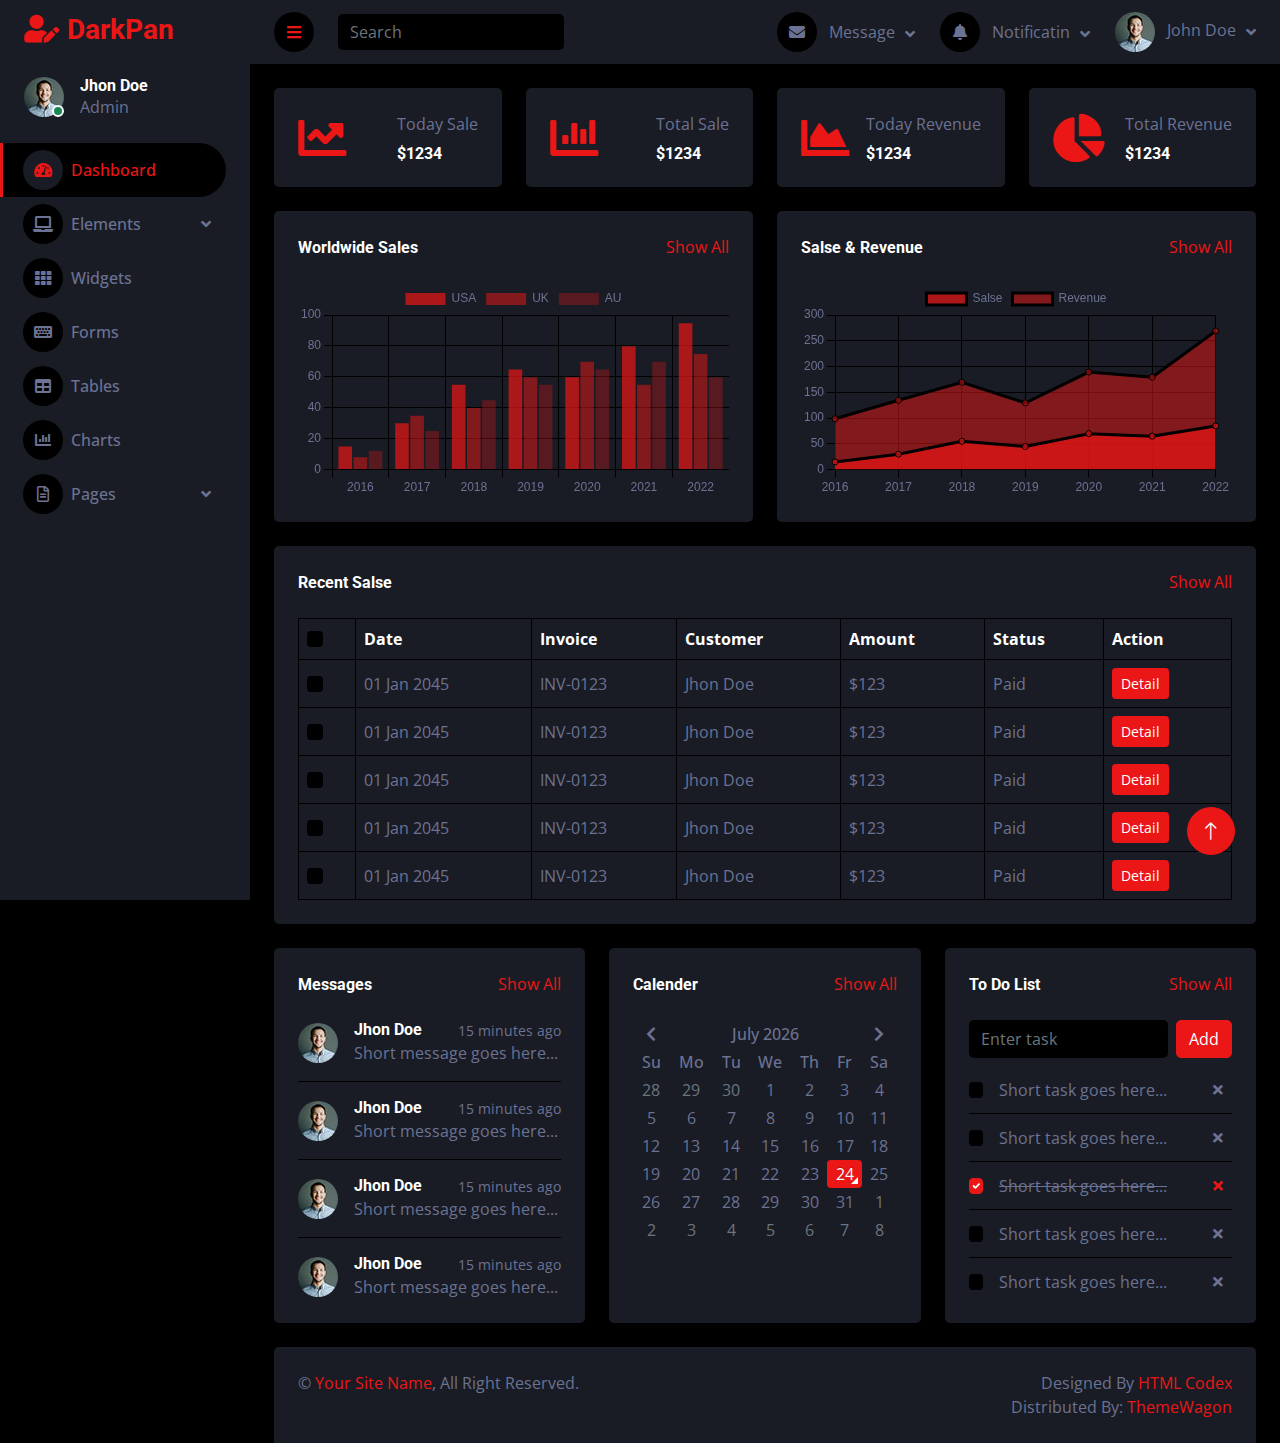
==== index.html @ 677a61b2 "Add files via upload" ====
<!DOCTYPE html>
<html lang="en">

<head>
    <meta charset="utf-8">
    <title>DarkPan - Bootstrap 5 Admin Template</title>
    <meta content="width=device-width, initial-scale=1.0" name="viewport">
    <meta content="" name="keywords">
    <meta content="" name="description">

    <!-- Favicon -->
    <link href="img/favicon.ico" rel="icon">

    <!-- Google Web Fonts -->
    <link rel="preconnect" href="https://fonts.googleapis.com">
    <link rel="preconnect" href="https://fonts.gstatic.com" crossorigin>
    <link href="https://fonts.googleapis.com/css2?family=Open+Sans:wght@400;600&family=Roboto:wght@500;700&display=swap" rel="stylesheet"> 
    
    <!-- Icon Font Stylesheet -->
    <link href="https://cdnjs.cloudflare.com/ajax/libs/font-awesome/5.10.0/css/all.min.css" rel="stylesheet">
    <link href="https://cdn.jsdelivr.net/npm/bootstrap-icons@1.4.1/font/bootstrap-icons.css" rel="stylesheet">

    <!-- Libraries Stylesheet -->
    <link href="lib/owlcarousel/assets/owl.carousel.min.css" rel="stylesheet">
    <link href="lib/tempusdominus/css/tempusdominus-bootstrap-4.min.css" rel="stylesheet" />

    <!-- Customized Bootstrap Stylesheet -->
    <link href="css/bootstrap.min.css" rel="stylesheet">

    <!-- Template Stylesheet -->
    <link href="css/style.css" rel="stylesheet">
</head>

<body>
    <div class="container-fluid position-relative d-flex p-0">
        <!-- Spinner Start -->
        <div id="spinner" class="show bg-dark position-fixed translate-middle w-100 vh-100 top-50 start-50 d-flex align-items-center justify-content-center">
            <div class="spinner-border text-primary" style="width: 3rem; height: 3rem;" role="status">
                <span class="sr-only">Loading...</span>
            </div>
        </div>
        <!-- Spinner End -->


        <!-- Sidebar Start -->
        <div class="sidebar pe-4 pb-3">
            <nav class="navbar bg-secondary navbar-dark">
                <a href="index.html" class="navbar-brand mx-4 mb-3">
                    <h3 class="text-primary"><i class="fa fa-user-edit me-2"></i>DarkPan</h3>
                </a>
                <div class="d-flex align-items-center ms-4 mb-4">
                    <div class="position-relative">
                        <img class="rounded-circle" src="img/user.jpg" alt="" style="width: 40px; height: 40px;">
                        <div class="bg-success rounded-circle border border-2 border-white position-absolute end-0 bottom-0 p-1"></div>
                    </div>
                    <div class="ms-3">
                        <h6 class="mb-0">Jhon Doe</h6>
                        <span>Admin</span>
                    </div>
                </div>
                <div class="navbar-nav w-100">
                    <a href="index.html" class="nav-item nav-link active"><i class="fa fa-tachometer-alt me-2"></i>Dashboard</a>
                    <div class="nav-item dropdown">
                        <a href="#" class="nav-link dropdown-toggle" data-bs-toggle="dropdown"><i class="fa fa-laptop me-2"></i>Elements</a>
                        <div class="dropdown-menu bg-transparent border-0">
                            <a href="button.html" class="dropdown-item">Buttons</a>
                            <a href="typography.html" class="dropdown-item">Typography</a>
                            <a href="element.html" class="dropdown-item">Other Elements</a>
                        </div>
                    </div>
                    <a href="widget.html" class="nav-item nav-link"><i class="fa fa-th me-2"></i>Widgets</a>
                    <a href="form.html" class="nav-item nav-link"><i class="fa fa-keyboard me-2"></i>Forms</a>
                    <a href="table.html" class="nav-item nav-link"><i class="fa fa-table me-2"></i>Tables</a>
                    <a href="chart.html" class="nav-item nav-link"><i class="fa fa-chart-bar me-2"></i>Charts</a>
                    <div class="nav-item dropdown">
                        <a href="#" class="nav-link dropdown-toggle" data-bs-toggle="dropdown"><i class="far fa-file-alt me-2"></i>Pages</a>
                        <div class="dropdown-menu bg-transparent border-0">
                            <a href="signin.html" class="dropdown-item">Sign In</a>
                            <a href="signup.html" class="dropdown-item">Sign Up</a>
                            <a href="404.html" class="dropdown-item">404 Error</a>
                            <a href="blank.html" class="dropdown-item">Blank Page</a>
                        </div>
                    </div>
                </div>
            </nav>
        </div>
        <!-- Sidebar End -->


        <!-- Content Start -->
        <div class="content">
            <!-- Navbar Start -->
            <nav class="navbar navbar-expand bg-secondary navbar-dark sticky-top px-4 py-0">
                <a href="index.html" class="navbar-brand d-flex d-lg-none me-4">
                    <h2 class="text-primary mb-0"><i class="fa fa-user-edit"></i></h2>
                </a>
                <a href="#" class="sidebar-toggler flex-shrink-0">
                    <i class="fa fa-bars"></i>
                </a>
                <form class="d-none d-md-flex ms-4">
                    <input class="form-control bg-dark border-0" type="search" placeholder="Search">
                </form>
                <div class="navbar-nav align-items-center ms-auto">
                    <div class="nav-item dropdown">
                        <a href="#" class="nav-link dropdown-toggle" data-bs-toggle="dropdown">
                            <i class="fa fa-envelope me-lg-2"></i>
                            <span class="d-none d-lg-inline-flex">Message</span>
                        </a>
                        <div class="dropdown-menu dropdown-menu-end bg-secondary border-0 rounded-0 rounded-bottom m-0">
                            <a href="#" class="dropdown-item">
                                <div class="d-flex align-items-center">
                                    <img class="rounded-circle" src="img/user.jpg" alt="" style="width: 40px; height: 40px;">
                                    <div class="ms-2">
                                        <h6 class="fw-normal mb-0">Jhon send you a message</h6>
                                        <small>15 minutes ago</small>
                                    </div>
                                </div>
                            </a>
                            <hr class="dropdown-divider">
                            <a href="#" class="dropdown-item">
                                <div class="d-flex align-items-center">
                                    <img class="rounded-circle" src="img/user.jpg" alt="" style="width: 40px; height: 40px;">
                                    <div class="ms-2">
                                        <h6 class="fw-normal mb-0">Jhon send you a message</h6>
                                        <small>15 minutes ago</small>
                                    </div>
                                </div>
                            </a>
                            <hr class="dropdown-divider">
                            <a href="#" class="dropdown-item">
                                <div class="d-flex align-items-center">
                                    <img class="rounded-circle" src="img/user.jpg" alt="" style="width: 40px; height: 40px;">
                                    <div class="ms-2">
                                        <h6 class="fw-normal mb-0">Jhon send you a message</h6>
                                        <small>15 minutes ago</small>
                                    </div>
                                </div>
                            </a>
                            <hr class="dropdown-divider">
                            <a href="#" class="dropdown-item text-center">See all message</a>
                        </div>
                    </div>
                    <div class="nav-item dropdown">
                        <a href="#" class="nav-link dropdown-toggle" data-bs-toggle="dropdown">
                            <i class="fa fa-bell me-lg-2"></i>
                            <span class="d-none d-lg-inline-flex">Notificatin</span>
                        </a>
                        <div class="dropdown-menu dropdown-menu-end bg-secondary border-0 rounded-0 rounded-bottom m-0">
                            <a href="#" class="dropdown-item">
                                <h6 class="fw-normal mb-0">Profile updated</h6>
                                <small>15 minutes ago</small>
                            </a>
                            <hr class="dropdown-divider">
                            <a href="#" class="dropdown-item">
                                <h6 class="fw-normal mb-0">New user added</h6>
                                <small>15 minutes ago</small>
                            </a>
                            <hr class="dropdown-divider">
                            <a href="#" class="dropdown-item">
                                <h6 class="fw-normal mb-0">Password changed</h6>
                                <small>15 minutes ago</small>
                            </a>
                            <hr class="dropdown-divider">
                            <a href="#" class="dropdown-item text-center">See all notifications</a>
                        </div>
                    </div>
                    <div class="nav-item dropdown">
                        <a href="#" class="nav-link dropdown-toggle" data-bs-toggle="dropdown">
                            <img class="rounded-circle me-lg-2" src="img/user.jpg" alt="" style="width: 40px; height: 40px;">
                            <span class="d-none d-lg-inline-flex">John Doe</span>
                        </a>
                        <div class="dropdown-menu dropdown-menu-end bg-secondary border-0 rounded-0 rounded-bottom m-0">
                            <a href="#" class="dropdown-item">My Profile</a>
                            <a href="#" class="dropdown-item">Settings</a>
                            <a href="#" class="dropdown-item">Log Out</a>
                        </div>
                    </div>
                </div>
            </nav>
            <!-- Navbar End -->


            <!-- Sale & Revenue Start -->
            <div class="container-fluid pt-4 px-4">
                <div class="row g-4">
                    <div class="col-sm-6 col-xl-3">
                        <div class="bg-secondary rounded d-flex align-items-center justify-content-between p-4">
                            <i class="fa fa-chart-line fa-3x text-primary"></i>
                            <div class="ms-3">
                                <p class="mb-2">Today Sale</p>
                                <h6 class="mb-0">$1234</h6>
                            </div>
                        </div>
                    </div>
                    <div class="col-sm-6 col-xl-3">
                        <div class="bg-secondary rounded d-flex align-items-center justify-content-between p-4">
                            <i class="fa fa-chart-bar fa-3x text-primary"></i>
                            <div class="ms-3">
                                <p class="mb-2">Total Sale</p>
                                <h6 class="mb-0">$1234</h6>
                            </div>
                        </div>
                    </div>
                    <div class="col-sm-6 col-xl-3">
                        <div class="bg-secondary rounded d-flex align-items-center justify-content-between p-4">
                            <i class="fa fa-chart-area fa-3x text-primary"></i>
                            <div class="ms-3">
                                <p class="mb-2">Today Revenue</p>
                                <h6 class="mb-0">$1234</h6>
                            </div>
                        </div>
                    </div>
                    <div class="col-sm-6 col-xl-3">
                        <div class="bg-secondary rounded d-flex align-items-center justify-content-between p-4">
                            <i class="fa fa-chart-pie fa-3x text-primary"></i>
                            <div class="ms-3">
                                <p class="mb-2">Total Revenue</p>
                                <h6 class="mb-0">$1234</h6>
                            </div>
                        </div>
                    </div>
                </div>
            </div>
            <!-- Sale & Revenue End -->


            <!-- Sales Chart Start -->
            <div class="container-fluid pt-4 px-4">
                <div class="row g-4">
                    <div class="col-sm-12 col-xl-6">
                        <div class="bg-secondary text-center rounded p-4">
                            <div class="d-flex align-items-center justify-content-between mb-4">
                                <h6 class="mb-0">Worldwide Sales</h6>
                                <a href="">Show All</a>
                            </div>
                            <canvas id="worldwide-sales"></canvas>
                        </div>
                    </div>
                    <div class="col-sm-12 col-xl-6">
                        <div class="bg-secondary text-center rounded p-4">
                            <div class="d-flex align-items-center justify-content-between mb-4">
                                <h6 class="mb-0">Salse & Revenue</h6>
                                <a href="">Show All</a>
                            </div>
                            <canvas id="salse-revenue"></canvas>
                        </div>
                    </div>
                </div>
            </div>
            <!-- Sales Chart End -->


            <!-- Recent Sales Start -->
            <div class="container-fluid pt-4 px-4">
                <div class="bg-secondary text-center rounded p-4">
                    <div class="d-flex align-items-center justify-content-between mb-4">
                        <h6 class="mb-0">Recent Salse</h6>
                        <a href="">Show All</a>
                    </div>
                    <div class="table-responsive">
                        <table class="table text-start align-middle table-bordered table-hover mb-0">
                            <thead>
                                <tr class="text-white">
                                    <th scope="col"><input class="form-check-input" type="checkbox"></th>
                                    <th scope="col">Date</th>
                                    <th scope="col">Invoice</th>
                                    <th scope="col">Customer</th>
                                    <th scope="col">Amount</th>
                                    <th scope="col">Status</th>
                                    <th scope="col">Action</th>
                                </tr>
                            </thead>
                            <tbody>
                                <tr>
                                    <td><input class="form-check-input" type="checkbox"></td>
                                    <td>01 Jan 2045</td>
                                    <td>INV-0123</td>
                                    <td>Jhon Doe</td>
                                    <td>$123</td>
                                    <td>Paid</td>
                                    <td><a class="btn btn-sm btn-primary" href="">Detail</a></td>
                                </tr>
                                <tr>
                                    <td><input class="form-check-input" type="checkbox"></td>
                                    <td>01 Jan 2045</td>
                                    <td>INV-0123</td>
                                    <td>Jhon Doe</td>
                                    <td>$123</td>
                                    <td>Paid</td>
                                    <td><a class="btn btn-sm btn-primary" href="">Detail</a></td>
                                </tr>
                                <tr>
                                    <td><input class="form-check-input" type="checkbox"></td>
                                    <td>01 Jan 2045</td>
                                    <td>INV-0123</td>
                                    <td>Jhon Doe</td>
                                    <td>$123</td>
                                    <td>Paid</td>
                                    <td><a class="btn btn-sm btn-primary" href="">Detail</a></td>
                                </tr>
                                <tr>
                                    <td><input class="form-check-input" type="checkbox"></td>
                                    <td>01 Jan 2045</td>
                                    <td>INV-0123</td>
                                    <td>Jhon Doe</td>
                                    <td>$123</td>
                                    <td>Paid</td>
                                    <td><a class="btn btn-sm btn-primary" href="">Detail</a></td>
                                </tr>
                                <tr>
                                    <td><input class="form-check-input" type="checkbox"></td>
                                    <td>01 Jan 2045</td>
                                    <td>INV-0123</td>
                                    <td>Jhon Doe</td>
                                    <td>$123</td>
                                    <td>Paid</td>
                                    <td><a class="btn btn-sm btn-primary" href="">Detail</a></td>
                                </tr>
                            </tbody>
                        </table>
                    </div>
                </div>
            </div>
            <!-- Recent Sales End -->


            <!-- Widgets Start -->
            <div class="container-fluid pt-4 px-4">
                <div class="row g-4">
                    <div class="col-sm-12 col-md-6 col-xl-4">
                        <div class="h-100 bg-secondary rounded p-4">
                            <div class="d-flex align-items-center justify-content-between mb-2">
                                <h6 class="mb-0">Messages</h6>
                                <a href="">Show All</a>
                            </div>
                            <div class="d-flex align-items-center border-bottom py-3">
                                <img class="rounded-circle flex-shrink-0" src="img/user.jpg" alt="" style="width: 40px; height: 40px;">
                                <div class="w-100 ms-3">
                                    <div class="d-flex w-100 justify-content-between">
                                        <h6 class="mb-0">Jhon Doe</h6>
                                        <small>15 minutes ago</small>
                                    </div>
                                    <span>Short message goes here...</span>
                                </div>
                            </div>
                            <div class="d-flex align-items-center border-bottom py-3">
                                <img class="rounded-circle flex-shrink-0" src="img/user.jpg" alt="" style="width: 40px; height: 40px;">
                                <div class="w-100 ms-3">
                                    <div class="d-flex w-100 justify-content-between">
                                        <h6 class="mb-0">Jhon Doe</h6>
                                        <small>15 minutes ago</small>
                                    </div>
                                    <span>Short message goes here...</span>
                                </div>
                            </div>
                            <div class="d-flex align-items-center border-bottom py-3">
                                <img class="rounded-circle flex-shrink-0" src="img/user.jpg" alt="" style="width: 40px; height: 40px;">
                                <div class="w-100 ms-3">
                                    <div class="d-flex w-100 justify-content-between">
                                        <h6 class="mb-0">Jhon Doe</h6>
                                        <small>15 minutes ago</small>
                                    </div>
                                    <span>Short message goes here...</span>
                                </div>
                            </div>
                            <div class="d-flex align-items-center pt-3">
                                <img class="rounded-circle flex-shrink-0" src="img/user.jpg" alt="" style="width: 40px; height: 40px;">
                                <div class="w-100 ms-3">
                                    <div class="d-flex w-100 justify-content-between">
                                        <h6 class="mb-0">Jhon Doe</h6>
                                        <small>15 minutes ago</small>
                                    </div>
                                    <span>Short message goes here...</span>
                                </div>
                            </div>
                        </div>
                    </div>
                    <div class="col-sm-12 col-md-6 col-xl-4">
                        <div class="h-100 bg-secondary rounded p-4">
                            <div class="d-flex align-items-center justify-content-between mb-4">
                                <h6 class="mb-0">Calender</h6>
                                <a href="">Show All</a>
                            </div>
                            <div id="calender"></div>
                        </div>
                    </div>
                    <div class="col-sm-12 col-md-6 col-xl-4">
                        <div class="h-100 bg-secondary rounded p-4">
                            <div class="d-flex align-items-center justify-content-between mb-4">
                                <h6 class="mb-0">To Do List</h6>
                                <a href="">Show All</a>
                            </div>
                            <div class="d-flex mb-2">
                                <input class="form-control bg-dark border-0" type="text" placeholder="Enter task">
                                <button type="button" class="btn btn-primary ms-2">Add</button>
                            </div>
                            <div class="d-flex align-items-center border-bottom py-2">
                                <input class="form-check-input m-0" type="checkbox">
                                <div class="w-100 ms-3">
                                    <div class="d-flex w-100 align-items-center justify-content-between">
                                        <span>Short task goes here...</span>
                                        <button class="btn btn-sm"><i class="fa fa-times"></i></button>
                                    </div>
                                </div>
                            </div>
                            <div class="d-flex align-items-center border-bottom py-2">
                                <input class="form-check-input m-0" type="checkbox">
                                <div class="w-100 ms-3">
                                    <div class="d-flex w-100 align-items-center justify-content-between">
                                        <span>Short task goes here...</span>
                                        <button class="btn btn-sm"><i class="fa fa-times"></i></button>
                                    </div>
                                </div>
                            </div>
                            <div class="d-flex align-items-center border-bottom py-2">
                                <input class="form-check-input m-0" type="checkbox" checked>
                                <div class="w-100 ms-3">
                                    <div class="d-flex w-100 align-items-center justify-content-between">
                                        <span><del>Short task goes here...</del></span>
                                        <button class="btn btn-sm text-primary"><i class="fa fa-times"></i></button>
                                    </div>
                                </div>
                            </div>
                            <div class="d-flex align-items-center border-bottom py-2">
                                <input class="form-check-input m-0" type="checkbox">
                                <div class="w-100 ms-3">
                                    <div class="d-flex w-100 align-items-center justify-content-between">
                                        <span>Short task goes here...</span>
                                        <button class="btn btn-sm"><i class="fa fa-times"></i></button>
                                    </div>
                                </div>
                            </div>
                            <div class="d-flex align-items-center pt-2">
                                <input class="form-check-input m-0" type="checkbox">
                                <div class="w-100 ms-3">
                                    <div class="d-flex w-100 align-items-center justify-content-between">
                                        <span>Short task goes here...</span>
                                        <button class="btn btn-sm"><i class="fa fa-times"></i></button>
                                    </div>
                                </div>
                            </div>
                        </div>
                    </div>
                </div>
            </div>
            <!-- Widgets End -->


            <!-- Footer Start -->
            <div class="container-fluid pt-4 px-4">
                <div class="bg-secondary rounded-top p-4">
                    <div class="row">
                        <div class="col-12 col-sm-6 text-center text-sm-start">
                            &copy; <a href="#">Your Site Name</a>, All Right Reserved. 
                        </div>
                        <div class="col-12 col-sm-6 text-center text-sm-end">
                            <!--/*** This template is free as long as you keep the footer author’s credit link/attribution link/backlink. If you'd like to use the template without the footer author’s credit link/attribution link/backlink, you can purchase the Credit Removal License from "https://htmlcodex.com/credit-removal". Thank you for your support. ***/-->
                            Designed By <a href="https://htmlcodex.com">HTML Codex</a>
                            <br>Distributed By: <a href="https://themewagon.com" target="_blank">ThemeWagon</a>
                        </div>
                    </div>
                </div>
            </div>
            <!-- Footer End -->
        </div>
        <!-- Content End -->


        <!-- Back to Top -->
        <a href="#" class="btn btn-lg btn-primary btn-lg-square back-to-top"><i class="bi bi-arrow-up"></i></a>
    </div>

    <!-- JavaScript Libraries -->
    <script src="https://code.jquery.com/jquery-3.4.1.min.js"></script>
    <script src="https://cdn.jsdelivr.net/npm/bootstrap@5.0.0/dist/js/bootstrap.bundle.min.js"></script>
    <script src="lib/chart/chart.min.js"></script>
    <script src="lib/easing/easing.min.js"></script>
    <script src="lib/waypoints/waypoints.min.js"></script>
    <script src="lib/owlcarousel/owl.carousel.min.js"></script>
    <script src="lib/tempusdominus/js/moment.min.js"></script>
    <script src="lib/tempusdominus/js/moment-timezone.min.js"></script>
    <script src="lib/tempusdominus/js/tempusdominus-bootstrap-4.min.js"></script>

    <!-- Template Javascript -->
    <script src="js/main.js"></script>
</body>

</html>
---- css/style.css ----
/********** Template CSS **********/
:root {
    --primary: #EB1616;
    --secondary: #191C24;
    --light: #6C7293;
    --dark: #000000;
}

.back-to-top {
    position: fixed;
    display: none;
    right: 45px;
    bottom: 45px;
    z-index: 99;
}


/*** Spinner ***/
#spinner {
    opacity: 0;
    visibility: hidden;
    transition: opacity .5s ease-out, visibility 0s linear .5s;
    z-index: 99999;
}

#spinner.show {
    transition: opacity .5s ease-out, visibility 0s linear 0s;
    visibility: visible;
    opacity: 1;
}


/*** Button ***/
.btn {
    transition: .5s;
}

.btn-square {
    width: 38px;
    height: 38px;
}

.btn-sm-square {
    width: 32px;
    height: 32px;
}

.btn-lg-square {
    width: 48px;
    height: 48px;
}

.btn-square,
.btn-sm-square,
.btn-lg-square {
    padding: 0;
    display: inline-flex;
    align-items: center;
    justify-content: center;
    font-weight: normal;
    border-radius: 50px;
}


/*** Layout ***/
.sidebar {
    position: fixed;
    top: 0;
    left: 0;
    bottom: 0;
    width: 250px;
    height: 100vh;
    overflow-y: auto;
    background: var(--secondary);
    transition: 0.5s;
    z-index: 999;
}

.content {
    margin-left: 250px;
    min-height: 100vh;
    background: var(--dark);
    transition: 0.5s;
}

@media (min-width: 992px) {
    .sidebar {
        margin-left: 0;
    }

    .sidebar.open {
        margin-left: -250px;
    }

    .content {
        width: calc(100% - 250px);
    }

    .content.open {
        width: 100%;
        margin-left: 0;
    }
}

@media (max-width: 991.98px) {
    .sidebar {
        margin-left: -250px;
    }

    .sidebar.open {
        margin-left: 0;
    }

    .content {
        width: 100%;
        margin-left: 0;
    }
}


/*** Navbar ***/
.sidebar .navbar .navbar-nav .nav-link {
    padding: 7px 20px;
    color: var(--light);
    font-weight: 500;
    border-left: 3px solid var(--secondary);
    border-radius: 0 30px 30px 0;
    outline: none;
}

.sidebar .navbar .navbar-nav .nav-link:hover,
.sidebar .navbar .navbar-nav .nav-link.active {
    color: var(--primary);
    background: var(--dark);
    border-color: var(--primary);
}

.sidebar .navbar .navbar-nav .nav-link i {
    width: 40px;
    height: 40px;
    display: inline-flex;
    align-items: center;
    justify-content: center;
    background: var(--dark);
    border-radius: 40px;
}

.sidebar .navbar .navbar-nav .nav-link:hover i,
.sidebar .navbar .navbar-nav .nav-link.active i {
    background: var(--secondary);
}

.sidebar .navbar .dropdown-toggle::after {
    position: absolute;
    top: 15px;
    right: 15px;
    border: none;
    content: "\f107";
    font-family: "Font Awesome 5 Free";
    font-weight: 900;
    transition: .5s;
}

.sidebar .navbar .dropdown-toggle[aria-expanded=true]::after {
    transform: rotate(-180deg);
}

.sidebar .navbar .dropdown-item {
    padding-left: 25px;
    border-radius: 0 30px 30px 0;
    color: var(--light);
}

.sidebar .navbar .dropdown-item:hover,
.sidebar .navbar .dropdown-item.active {
    background: var(--dark);
}

.content .navbar .navbar-nav .nav-link {
    margin-left: 25px;
    padding: 12px 0;
    color: var(--light);
    outline: none;
}

.content .navbar .navbar-nav .nav-link:hover,
.content .navbar .navbar-nav .nav-link.active {
    color: var(--primary);
}

.content .navbar .sidebar-toggler,
.content .navbar .navbar-nav .nav-link i {
    width: 40px;
    height: 40px;
    display: inline-flex;
    align-items: center;
    justify-content: center;
    background: var(--dark);
    border-radius: 40px;
}

.content .navbar .dropdown-item {
    color: var(--light);
}

.content .navbar .dropdown-item:hover,
.content .navbar .dropdown-item.active {
    background: var(--dark);
}

.content .navbar .dropdown-toggle::after {
    margin-left: 6px;
    vertical-align: middle;
    border: none;
    content: "\f107";
    font-family: "Font Awesome 5 Free";
    font-weight: 900;
    transition: .5s;
}

.content .navbar .dropdown-toggle[aria-expanded=true]::after {
    transform: rotate(-180deg);
}

@media (max-width: 575.98px) {
    .content .navbar .navbar-nav .nav-link {
        margin-left: 15px;
    }
}


/*** Date Picker ***/
.bootstrap-datetimepicker-widget.bottom {
    top: auto !important;
}

.bootstrap-datetimepicker-widget .table * {
    border-bottom-width: 0px;
}

.bootstrap-datetimepicker-widget .table th {
    font-weight: 500;
}

.bootstrap-datetimepicker-widget.dropdown-menu {
    padding: 10px;
    border-radius: 2px;
}

.bootstrap-datetimepicker-widget table td.active,
.bootstrap-datetimepicker-widget table td.active:hover {
    background: var(--primary);
}

.bootstrap-datetimepicker-widget table td.today::before {
    border-bottom-color: var(--primary);
}


/*** Testimonial ***/
.progress .progress-bar {
    width: 0px;
    transition: 2s;
}


/*** Testimonial ***/
.testimonial-carousel .owl-dots {
    margin-top: 24px;
    display: flex;
    align-items: flex-end;
    justify-content: center;
}

.testimonial-carousel .owl-dot {
    position: relative;
    display: inline-block;
    margin: 0 5px;
    width: 15px;
    height: 15px;
    border: 5px solid var(--primary);
    border-radius: 15px;
    transition: .5s;
}

.testimonial-carousel .owl-dot.active {
    background: var(--dark);
    border-color: var(--primary);
}
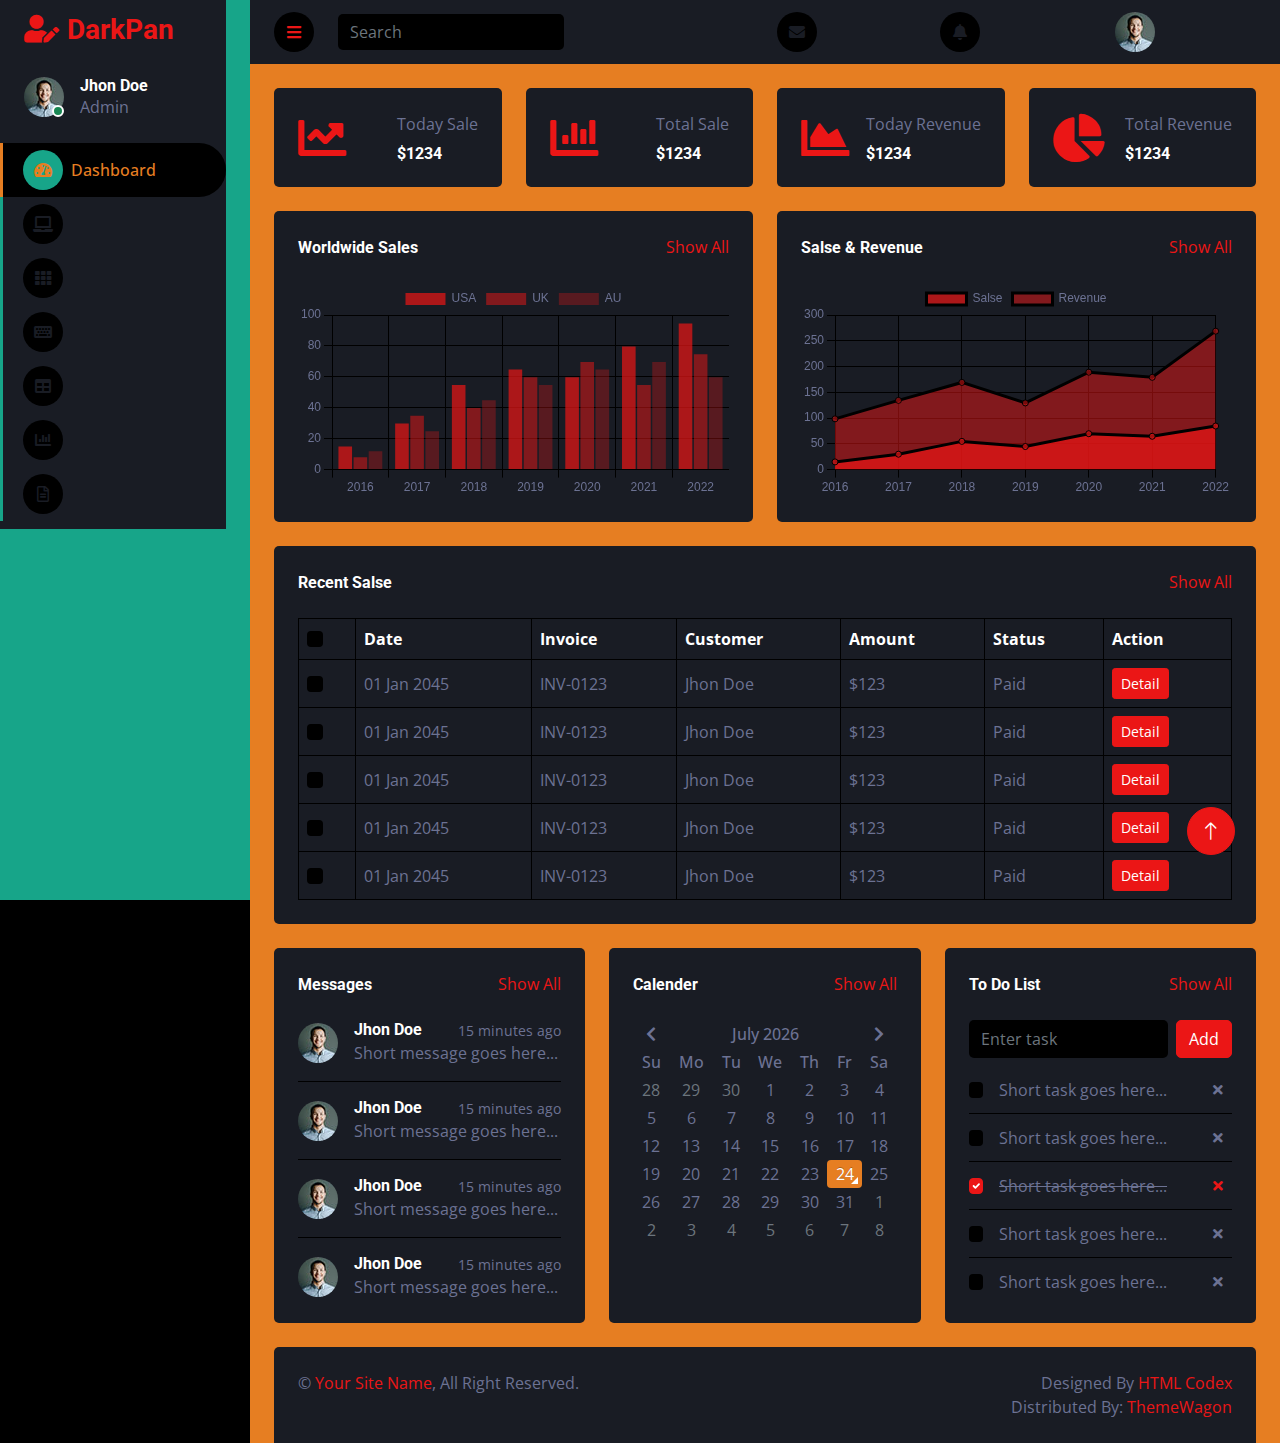
==== commit 1e0a6e6b: "Update index.html" ====
--- a/index.html
+++ b/index.html
@@ -3,7 +3,7 @@
 
 <head>
     <meta charset="utf-8">
-    <title>DarkPan - Bootstrap 5 Admin Template</title>
+    <title>Cuidatech</title>
     <meta content="width=device-width, initial-scale=1.0" name="viewport">
     <meta content="" name="keywords">
     <meta content="" name="description">
@@ -485,4 +485,4 @@
     <script src="js/main.js"></script>
 </body>
 
-</html>+</html>
--- a/css/style.css
+++ b/css/style.css
@@ -1,8 +1,8 @@
 /********** Template CSS **********/
 :root {
-    --primary: #EB1616;
-    --secondary: #191C24;
-    --light: #6C7293;
+    --primary: #E67E22;
+    --secondary: #17A589;
+    --light: #191C24;
     --dark: #000000;
 }
 
@@ -79,7 +79,7 @@
 .content {
     margin-left: 250px;
     min-height: 100vh;
-    background: var(--dark);
+    background: var(--primary);
     transition: 0.5s;
 }
 
@@ -286,4 +286,4 @@
 .testimonial-carousel .owl-dot.active {
     background: var(--dark);
     border-color: var(--primary);
-}+}
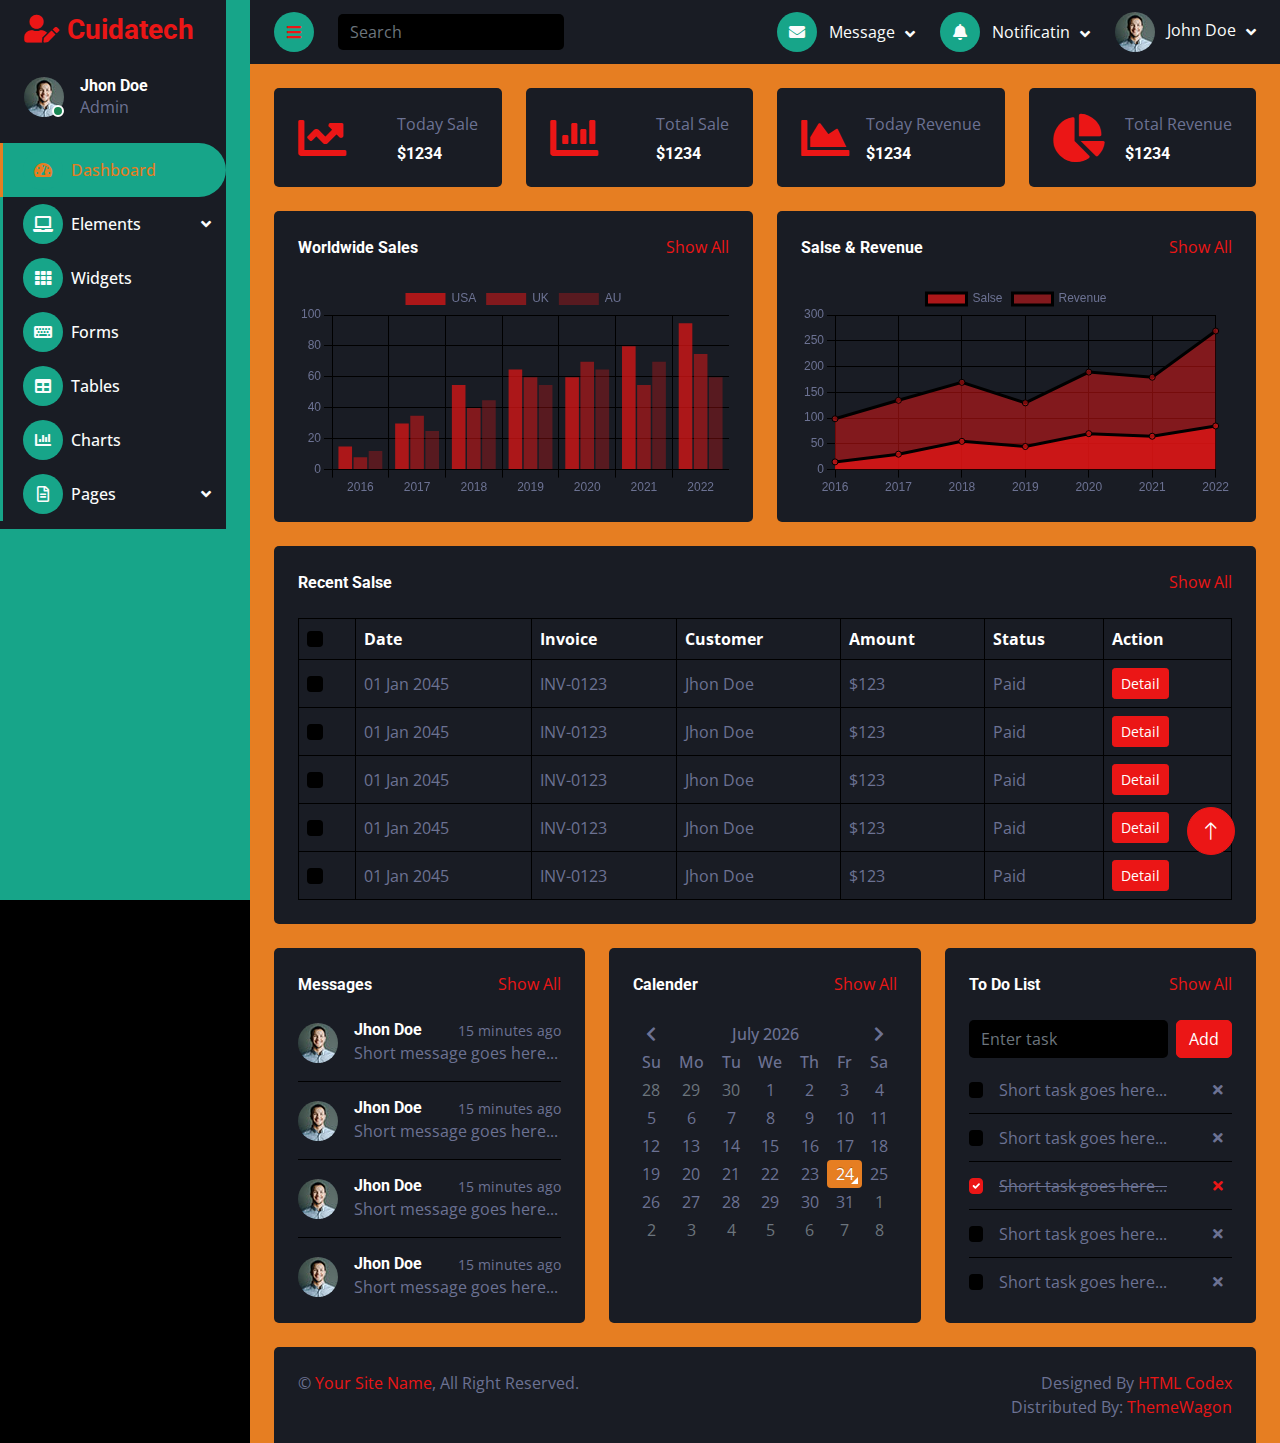
==== commit 5bdbb2f3: "Update index.html" ====
--- a/index.html
+++ b/index.html
@@ -44,9 +44,9 @@
 
         <!-- Sidebar Start -->
         <div class="sidebar pe-4 pb-3">
-            <nav class="navbar bg-secondary navbar-dark">
+            <nav class="navbar bg-secondary">
                 <a href="index.html" class="navbar-brand mx-4 mb-3">
-                    <h3 class="text-primary"><i class="fa fa-user-edit me-2"></i>DarkPan</h3>
+                    <h3 class="text-primary"><i class="fa fa-user-edit me-2"></i>Cuidatech</h3>
                 </a>
                 <div class="d-flex align-items-center ms-4 mb-4">
                     <div class="position-relative">
--- a/css/style.css
+++ b/css/style.css
@@ -2,7 +2,7 @@
 :root {
     --primary: #E67E22;
     --secondary: #17A589;
-    --light: #191C24;
+    --light: #FBFCFC;
     --dark: #000000;
 }
 
@@ -131,7 +131,7 @@
 .sidebar .navbar .navbar-nav .nav-link:hover,
 .sidebar .navbar .navbar-nav .nav-link.active {
     color: var(--primary);
-    background: var(--dark);
+    background: var(--secondary);
     border-color: var(--primary);
 }
 
@@ -141,7 +141,7 @@
     display: inline-flex;
     align-items: center;
     justify-content: center;
-    background: var(--dark);
+    background: var(--secondary);
     border-radius: 40px;
 }
 
@@ -185,7 +185,7 @@
 
 .content .navbar .navbar-nav .nav-link:hover,
 .content .navbar .navbar-nav .nav-link.active {
-    color: var(--primary);
+    color: var(--light);
 }
 
 .content .navbar .sidebar-toggler,
@@ -195,7 +195,7 @@
     display: inline-flex;
     align-items: center;
     justify-content: center;
-    background: var(--dark);
+    background: var(--secondary);
     border-radius: 40px;
 }
 
